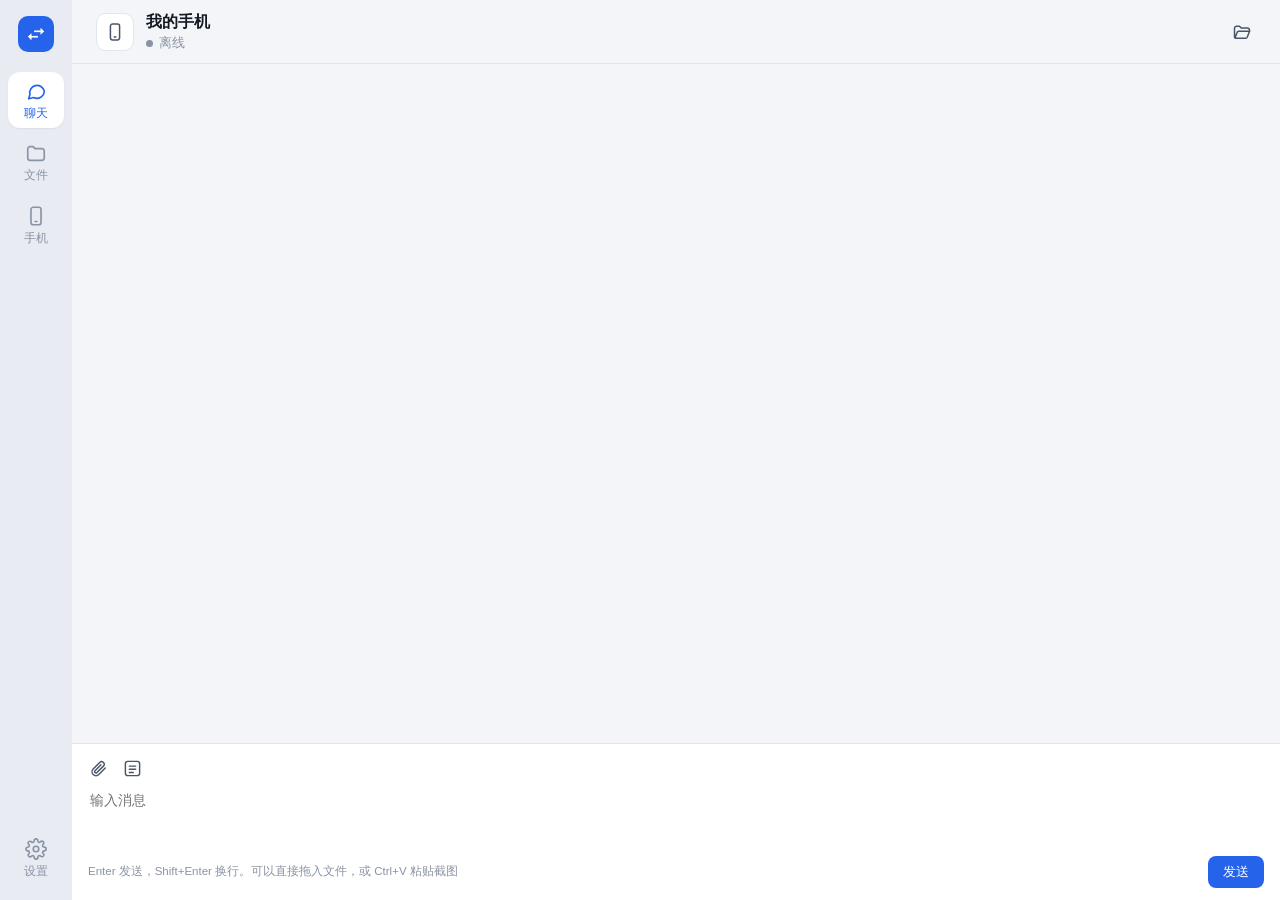
==== desktop/ui/index.html @ 182551e1 "LanDrop 1.2.0：手机与电脑局域网互传、互相操控 - 电脑端（Rust + Tauri，单个 exe）：聊天式互传文字/图片/文件、文件页拖进拖出、   Windows 系统通知、手机扫码安" ====
<!doctype html>
<html lang="zh-CN">
<head>
<meta charset="utf-8">
<title>文件互传</title>
<link rel="stylesheet" href="style.css">
</head>
<body>
<svg width="0" height="0" style="position:absolute" aria-hidden="true">
  <defs>
    <symbol id="i-chat" viewBox="0 0 24 24" fill="none" stroke="currentColor" stroke-width="1.8" stroke-linecap="round" stroke-linejoin="round"><path d="M21 12a8 8 0 0 1-11.6 7.1L4 20.5l1.4-4.6A8 8 0 1 1 21 12z"/></symbol>
    <symbol id="i-files" viewBox="0 0 24 24" fill="none" stroke="currentColor" stroke-width="1.8" stroke-linecap="round" stroke-linejoin="round"><path d="M3 7.5A2.5 2.5 0 0 1 5.5 5H9l2 2.2h7.5A2.5 2.5 0 0 1 21 9.7v7.8a2.5 2.5 0 0 1-2.5 2.5h-13A2.5 2.5 0 0 1 3 17.5z"/></symbol>
    <symbol id="i-settings" viewBox="0 0 24 24" fill="none" stroke="currentColor" stroke-width="1.8" stroke-linecap="round" stroke-linejoin="round"><circle cx="12" cy="12" r="3"/><path d="M19.4 15a1.7 1.7 0 0 0 .3 1.8l.1.1a2 2 0 1 1-2.8 2.8l-.1-.1a1.7 1.7 0 0 0-1.8-.3 1.7 1.7 0 0 0-1 1.5V21a2 2 0 1 1-4 0v-.1a1.7 1.7 0 0 0-1.1-1.5 1.7 1.7 0 0 0-1.8.3l-.1.1a2 2 0 1 1-2.8-2.8l.1-.1a1.7 1.7 0 0 0 .3-1.8 1.7 1.7 0 0 0-1.5-1H3a2 2 0 1 1 0-4h.1a1.7 1.7 0 0 0 1.5-1.1 1.7 1.7 0 0 0-.3-1.8l-.1-.1a2 2 0 1 1 2.8-2.8l.1.1a1.7 1.7 0 0 0 1.8.3H9a1.7 1.7 0 0 0 1-1.5V3a2 2 0 1 1 4 0v.1a1.7 1.7 0 0 0 1 1.5 1.7 1.7 0 0 0 1.8-.3l.1-.1a2 2 0 1 1 2.8 2.8l-.1.1a1.7 1.7 0 0 0-.3 1.8V9a1.7 1.7 0 0 0 1.5 1H21a2 2 0 1 1 0 4h-.1a1.7 1.7 0 0 0-1.5 1z"/></symbol>
    <symbol id="i-phone" viewBox="0 0 24 24" fill="none" stroke="currentColor" stroke-width="1.8" stroke-linecap="round" stroke-linejoin="round"><rect x="6.5" y="2.5" width="11" height="19" rx="2.5"/><path d="M11 18h2"/></symbol>
    <symbol id="i-pc" viewBox="0 0 24 24" fill="none" stroke="currentColor" stroke-width="1.8" stroke-linecap="round" stroke-linejoin="round"><rect x="3" y="4" width="18" height="12" rx="2"/><path d="M9 20h6M12 16v4"/></symbol>
    <symbol id="i-folder-open" viewBox="0 0 24 24" fill="none" stroke="currentColor" stroke-width="1.8" stroke-linecap="round" stroke-linejoin="round"><path d="M3 7.5A2.5 2.5 0 0 1 5.5 5H9l2 2.2h7.5A2.5 2.5 0 0 1 21 9.7V11"/><path d="M3 18.5V8l.1 0M3.6 19.2l2.6-6.8A2 2 0 0 1 8.1 11H21l-2.7 7.3a2 2 0 0 1-1.9 1.2H5.4a1.9 1.9 0 0 1-1.8-.3z"/></symbol>
    <symbol id="i-clip" viewBox="0 0 24 24" fill="none" stroke="currentColor" stroke-width="1.8" stroke-linecap="round" stroke-linejoin="round"><path d="m20.5 11.5-8.1 8.1a5 5 0 0 1-7.1-7.1l8.2-8.2a3.3 3.3 0 0 1 4.7 4.7l-8.2 8.2a1.7 1.7 0 0 1-2.4-2.4l7.5-7.5"/></symbol>
    <symbol id="i-image" viewBox="0 0 24 24" fill="none" stroke="currentColor" stroke-width="1.8" stroke-linecap="round" stroke-linejoin="round"><rect x="3" y="4" width="18" height="16" rx="2.5"/><circle cx="9" cy="10" r="1.8"/><path d="m21 16-5-5-9 9"/></symbol>
    <symbol id="i-grid" viewBox="0 0 24 24" fill="currentColor"><rect x="4" y="4" width="7" height="7" rx="1.6"/><rect x="13" y="4" width="7" height="7" rx="1.6"/><rect x="4" y="13" width="7" height="7" rx="1.6"/><rect x="13" y="13" width="7" height="7" rx="1.6"/></symbol>
    <symbol id="i-list" viewBox="0 0 24 24" fill="none" stroke="currentColor" stroke-width="2.2" stroke-linecap="round"><path d="M5 7h14M5 12h14M5 17h14"/></symbol>
    <symbol id="i-power" viewBox="0 0 24 24" fill="none" stroke="currentColor" stroke-width="1.8" stroke-linecap="round"><path d="M12 3v8"/><path d="M6.3 7a8 8 0 1 0 11.4 0"/></symbol>
    <symbol id="i-menu" viewBox="0 0 24 24" fill="none" stroke="currentColor" stroke-width="1.8" stroke-linecap="round" stroke-linejoin="round"><rect x="3" y="3" width="18" height="18" rx="3"/><path d="M8 9h8M8 13h8M8 17h5"/></symbol>
    <symbol id="i-pin" viewBox="0 0 24 24" fill="none" stroke="currentColor" stroke-width="1.8" stroke-linecap="round" stroke-linejoin="round"><path d="M9 4h6l-1 5 3 3v2H7v-2l3-3z"/><path d="M12 14v6"/></symbol>
    <symbol id="i-qr" viewBox="0 0 24 24" fill="none" stroke="currentColor" stroke-width="1.8" stroke-linecap="round" stroke-linejoin="round"><rect x="3" y="3" width="7" height="7" rx="1"/><rect x="14" y="3" width="7" height="7" rx="1"/><rect x="3" y="14" width="7" height="7" rx="1"/><path d="M14 14h3v3M21 14v.01M17 21h4v-4M14 21v-3"/></symbol>
    <symbol id="i-trash" viewBox="0 0 24 24" fill="none" stroke="currentColor" stroke-width="1.8" stroke-linecap="round" stroke-linejoin="round"><path d="M4 7h16M10 11v6M14 11v6M6 7l1 12a2 2 0 0 0 2 2h6a2 2 0 0 0 2-2l1-12M9 7V4h6v3"/></symbol>
    <symbol id="i-key" viewBox="0 0 24 24" fill="none" stroke="currentColor" stroke-width="1.8" stroke-linecap="round" stroke-linejoin="round"><circle cx="8" cy="15" r="4"/><path d="m11 12 9-9M17 6l3 3M15 8l2 2"/></symbol>
    <symbol id="i-wifi" viewBox="0 0 24 24" fill="none" stroke="currentColor" stroke-width="1.8" stroke-linecap="round" stroke-linejoin="round"><path d="M2 8.5a15 15 0 0 1 20 0M5 12a10 10 0 0 1 14 0M8.5 15.5a5 5 0 0 1 7 0"/><circle cx="12" cy="19" r="1" fill="currentColor"/></symbol>
    <symbol id="i-check" viewBox="0 0 24 24" fill="none" stroke="currentColor" stroke-width="2.2" stroke-linecap="round" stroke-linejoin="round"><path d="m5 12.5 4.5 4.5L19 7.5"/></symbol>
    <symbol id="i-down" viewBox="0 0 24 24" fill="none" stroke="currentColor" stroke-width="2" stroke-linecap="round" stroke-linejoin="round"><path d="M12 4v13m0 0-5-5m5 5 5-5M5 20h14"/></symbol>
  </defs>
</svg>

<nav class="rail">
  <img class="logo" src="icon.png" alt="文件互传">
  <button class="nav on" data-view="chat" title="聊天"><svg width="22" height="22"><use href="#i-chat"/></svg>聊天<span class="badge" id="unread" hidden></span></button>
  <button class="nav" data-view="files" title="共享文件"><svg width="22" height="22"><use href="#i-files"/></svg>文件</button>
  <button class="nav" data-view="phone" title="查看和操作手机屏幕"><svg width="22" height="22"><use href="#i-phone"/></svg>手机<span class="badge live" id="liveDot" hidden></span></button>
  <div class="grow"></div>
  <button class="nav" data-view="settings" title="设置"><svg width="22" height="22"><use href="#i-settings"/></svg>设置</button>
</nav>

<!-- 聊天 -->
<section class="view" id="view-chat">
  <header class="view-head">
    <div class="avatar"><svg width="20" height="20"><use href="#i-phone"/></svg></div>
    <div>
      <h1 id="peerName">我的手机</h1>
      <div class="sub"><span class="dot" id="peerDot"></span><span id="peerStatus">离线</span></div>
    </div>
    <div class="grow"></div>
    <button class="icon-btn" id="chatFolder" title="打开接收文件夹"><svg width="20" height="20"><use href="#i-folder-open"/></svg></button>
  </header>
  <div id="chatScroll"><div id="chatList"></div></div>
  <button id="newPill" hidden>有新消息</button>
  <div class="composer">
    <div class="tools">
      <button class="icon-btn" id="btnAttach" title="发送文件"><svg width="19" height="19"><use href="#i-clip"/></svg></button>
      <button class="icon-btn" id="btnClipboard" title="发送剪贴板里的文字"><svg width="19" height="19"><use href="#i-menu"/></svg></button>
    </div>
    <textarea id="input" placeholder="输入消息" spellcheck="false"></textarea>
    <div class="foot">
      <small>Enter 发送，Shift+Enter 换行。可以直接拖入文件，或 Ctrl+V 粘贴截图</small>
      <button class="btn primary" id="btnSend">发送</button>
    </div>
  </div>
</section>

<!-- 文件 -->
<section class="view" id="view-files" hidden>
  <header class="view-head">
    <h1>共享文件</h1><span class="count" id="count"></span>
    <div class="grow"></div>
    <input class="search" id="search" placeholder="搜索文件名" spellcheck="false">
    <div class="seg">
      <button id="viewGrid" class="on" title="图标"><svg width="15" height="15"><use href="#i-grid"/></svg></button>
      <button id="viewList" title="列表"><svg width="15" height="15"><use href="#i-list"/></svg></button>
    </div>
    <button class="icon-btn" id="filesFolder" title="在资源管理器中打开"><svg width="20" height="20"><use href="#i-folder-open"/></svg></button>
  </header>
  <div class="files-hint">这里就是接收文件夹。拖到桌面或其他文件夹即可取出，把文件拖进来就会发到手机</div>
  <div id="files" class="grid" tabindex="0"></div>
</section>

<!-- 手机屏幕（投屏） -->
<section class="view" id="view-phone" hidden>
  <header class="view-head">
    <h1>手机屏幕</h1><span class="count" id="mirrorStatus"></span>
  </header>
  <div id="mirrorStage">
    <div class="empty" id="mirrorEmpty">
      <div class="chat-empty" style="padding:0">
        <div class="art"><svg width="34" height="34"><use href="#i-phone"/></svg></div>
        <h2>在这里查看和操作手机</h2>
        <p>在手机 App 里点左上角的电脑 →「投屏到电脑」，手机画面就会显示在这里。</p>
        <p>想用鼠标键盘操作手机，需要在手机的「无障碍」里开启文件互传，App 会带你去设置。</p>
      </div>
    </div>
    <div id="mirrorWrap" hidden>
      <div class="mirror-screen"><img id="mirrorImg" draggable="false" alt="手机画面"></div>
      <div class="mirror-keys">
        <button class="btn" data-global="back">返回</button>
        <button class="btn" data-global="home">主页</button>
        <button class="btn" data-global="recents">多任务</button>
      </div>
      <div class="mirror-tip" id="mirrorTip">单击 = 点按 · 按住拖动 = 滑动 · 按住不动 = 长按 · 右键 = 返回 · 滚轮 = 上下滑 · 直接打字输入到手机</div>
      <input id="mirrorType" autocomplete="off" spellcheck="false" aria-label="输入到手机">
    </div>
  </div>
</section>

<!-- 设置 -->
<section class="view" id="view-settings" hidden>
  <header class="view-head"><h1>设置</h1></header>
  <div id="settingsScroll">
    <div class="settings">
      <div class="group">
        <h2>接收文件</h2>
        <div class="card">
          <div class="row">
            <div class="ico"><svg width="19" height="19"><use href="#i-files"/></svg></div>
            <div class="txt"><div class="title">接收文件夹</div><div class="mono" id="setDir"></div></div>
            <div class="actions"><button class="btn" id="setOpenDir">打开</button><button class="btn" id="setChooseDir">更改</button></div>
          </div>
        </div>
      </div>

      <div class="group">
        <h2>手机</h2>
        <div class="card" id="setDevices"></div>
      </div>

      <div class="group" id="installGroup" hidden>
        <h2>给手机安装 App</h2>
        <div class="card">
          <div class="row qr-row">
            <div class="ico"><svg width="19" height="19"><use href="#i-phone"/></svg></div>
            <div class="txt"><div class="title">用手机扫码下载安装</div><div class="desc">手机连上同一个 Wi-Fi，用手机浏览器或相机扫右边的二维码，下载后点开安装。微信里扫码无法下载安装包</div><div class="mono" id="installUrl" style="margin-top:8px"></div></div>
            <div class="qr" id="installQr"></div>
          </div>
        </div>
      </div>

      <div class="group">
        <h2>连接方式</h2>
        <div class="card">
          <div class="row">
            <div class="ico neutral"><svg width="19" height="19"><use href="#i-wifi"/></svg></div>
            <div class="txt"><div class="title">本机地址</div><div class="desc">App 找不到电脑时，在 App 里手动输入这个地址</div></div>
            <div class="mono" id="setAddr"></div>
          </div>
          <div class="row qr-row">
            <div class="ico neutral"><svg width="19" height="19"><use href="#i-qr"/></svg></div>
            <div class="txt"><div class="title">没装 App 的手机</div><div class="desc">连同一个 Wi-Fi 后扫右边的二维码，在浏览器里收发文件</div><div class="mono" id="setUrl" style="margin-top:8px"></div></div>
            <div class="qr" id="setQr"></div>
          </div>
        </div>
      </div>

      <div class="group">
        <h2>远程控制</h2>
        <div class="card">
          <div class="row">
            <div class="ico"><svg width="19" height="19"><use href="#i-pc"/></svg></div>
            <div class="txt"><div class="title">允许手机控制这台电脑</div><div class="desc">已配对的手机可以在 App 里看到电脑屏幕，并用手指操作鼠标和键盘。被控制时窗口顶部会有提示，可以随时断开</div></div>
            <label class="switch" title="允许手机控制这台电脑"><input type="checkbox" id="setRemote"><span></span></label>
          </div>
          <div class="row">
            <div class="ico"><svg width="19" height="19"><use href="#i-key"/></svg></div>
            <div class="txt"><div class="title">控制管理员权限的程序</div><div class="desc">游戏、任务管理器等以管理员身份运行的程序，需要额外授权才能被手机操作。点「授权」后 Windows 会弹出一次确认，本次运行期间有效</div></div>
            <div class="actions" id="helperBox"><button class="btn" id="setHelper">授权</button></div>
          </div>
        </div>
      </div>

      <div class="group">
        <h2>Windows</h2>
        <div class="card">
          <div class="row">
            <div class="ico"><svg width="19" height="19"><use href="#i-chat"/></svg></div>
            <div class="txt"><div class="title">收到消息时通知</div><div class="desc">窗口不在前台时，手机发来的文字和文件会在屏幕右下角弹出通知，点一下打开聊天</div></div>
            <label class="switch" title="收到消息时通知"><input type="checkbox" id="setNotify"><span></span></label>
          </div>
          <div class="row">
            <div class="ico"><svg width="19" height="19"><use href="#i-power"/></svg></div>
            <div class="txt"><div class="title">开机自动启动</div><div class="desc">在托盘里待命，不打开窗口</div></div>
            <label class="switch" title="开机自动启动"><input type="checkbox" id="setAutostart"><span></span></label>
          </div>
          <div class="row">
            <div class="ico"><svg width="19" height="19"><use href="#i-menu"/></svg></div>
            <div class="txt"><div class="title">右键菜单「发送到 → 手机互传」</div><div class="desc">在任意文件上右键就能放进接收文件夹。Windows 11 需先点“显示更多选项”</div></div>
            <div class="actions" id="setSendtoBox"><button class="btn" id="setSendto">添加</button></div>
          </div>
          <div class="row">
            <div class="ico"><svg width="19" height="19"><use href="#i-pin"/></svg></div>
            <div class="txt"><div class="title">固定到资源管理器「快速访问」</div><div class="desc">在资源管理器左侧一点就到，拖进拖出更方便</div></div>
            <div class="actions"><button class="btn" id="setPin">固定</button></div>
          </div>
        </div>
      </div>

      <div class="group">
        <h2>数据与安全</h2>
        <div class="card">
          <div class="row">
            <div class="ico neutral"><svg width="19" height="19"><use href="#i-chat"/></svg></div>
            <div class="txt"><div class="title">清空聊天记录</div><div class="desc">只删除记录，接收文件夹里的文件不受影响</div></div>
            <div class="actions"><button class="btn" id="setClear">清空</button></div>
          </div>
          <div class="row">
            <div class="ico danger"><svg width="19" height="19"><use href="#i-key"/></svg></div>
            <div class="txt"><div class="title">重置配对</div><div class="desc">所有手机需要重新连接，浏览器扫码链接也会失效</div></div>
            <div class="actions"><button class="btn danger" id="setReset">重置</button></div>
          </div>
        </div>
      </div>

      <div class="about">文件互传 1.2 · 关闭窗口后在系统托盘继续接收文件</div>
    </div>
  </div>
</section>

<div id="remoteBar" hidden>
  <span class="pulse"></span>
  <span id="remoteText">手机正在控制这台电脑</span>
  <button class="btn" id="remoteHelper" hidden>授权控制管理员程序</button>
  <button class="btn" id="remoteStop">断开</button>
</div>

<div id="dropOverlay">
  <svg width="40" height="40"><use href="#i-down"/></svg>
  松开发送到手机
  <small>文件会放进接收文件夹，手机上就能下载</small>
</div>

<!-- 配对请求 -->
<div class="modal-back" id="pairModal">
  <div class="modal" role="dialog" aria-labelledby="pairTitle">
    <div class="mico"><svg width="24" height="24"><use href="#i-phone"/></svg></div>
    <h3 id="pairTitle">新手机请求连接</h3>
    <p><b id="pairDevice"></b>（<span id="pairIp"></span>）想要连接这台电脑。允许后，它可以向电脑发送文件和文字，并下载接收文件夹里的文件。</p>
    <div class="actions">
      <button class="btn" id="pairDeny">拒绝</button>
      <button class="btn primary" id="pairAllow">允许连接</button>
    </div>
  </div>
</div>

<!-- 确认 -->
<div class="modal-back" id="confirmModal">
  <div class="modal" role="dialog" aria-labelledby="confirmTitle">
    <div class="mico danger" id="confirmIco"><svg width="24" height="24"><use href="#i-trash"/></svg></div>
    <h3 id="confirmTitle"></h3>
    <p id="confirmText"></p>
    <div class="actions">
      <button class="btn" id="confirmCancel">取消</button>
      <button class="btn danger solid" id="confirmOk"></button>
    </div>
  </div>
</div>

<div id="ctx"></div>
<div id="toast"></div>
<script src="app.js"></script>
</body>
</html>
---- desktop/ui/style.css ----
/* 布局：左侧图标导航栏（聊天 / 文件 / 设置）+ 右侧单视图，聊天视图仿桌面版微信 */
:root {
  /* 颜色：中性色统一偏向品牌蓝，和手机 App 同一个蓝 */
  --bg: #f3f5f9;          /* 视图底色 */
  --rail: #e8ecf2;        /* 左侧导航栏 */
  --surface: #ffffff;     /* 卡片、气泡、输入区 */
  --surface-2: #f7f9fc;   /* 输入框、次级面 */
  --ink: #141a24;
  --ink-2: #4a5468;
  --ink-3: #8a93a3;
  --line: #e1e6ee;
  --hover: #edf1f7;
  --accent: #2563eb;
  --accent-hover: #1d55d6;
  --accent-ink: #ffffff;
  --accent-soft: #e7eefd;
  --select: #d9e5fd;
  --ok: #16a34a;
  --ok-soft: #e4f5ea;
  --danger: #d92d2d;
  --danger-soft: #fdeceb;
  --scrim: rgba(17, 24, 39, .38);
  --shadow-pop: 0 12px 32px rgba(17, 24, 39, .14), 0 2px 6px rgba(17, 24, 39, .06);

  /* 字体：系统界面字体，数字等宽 */
  --font-ui: "Segoe UI Variable Text", "Segoe UI", "Microsoft YaHei UI", "PingFang SC", sans-serif;
  --font-mono: "Cascadia Mono", Consolas, "Microsoft YaHei UI", monospace;
  --fs-xs: 11.5px;
  --fs-sm: 12.5px;
  --fs-md: 14px;
  --fs-lg: 16px;
  --fs-xl: 20px;
  color-scheme: light;
}
@media (prefers-color-scheme: dark) {
  :root {
    --bg: #12151a;
    --rail: #0d1014;
    --surface: #1a1e25;
    --surface-2: #20252d;
    --ink: #e8ebf1;
    --ink-2: #aab3c1;
    --ink-3: #6f7a8a;
    --line: #2a3039;
    --hover: #232932;
    --accent: #5b8def;
    --accent-hover: #6f9cf2;
    --accent-ink: #ffffff;
    --accent-soft: #1c2944;
    --select: #213659;
    --ok: #4ade80;
    --ok-soft: #15301f;
    --danger: #f87171;
    --danger-soft: #3a1d1f;
    --scrim: rgba(0, 0, 0, .55);
    --shadow-pop: 0 12px 32px rgba(0, 0, 0, .5);
    color-scheme: dark;
  }
}

* { box-sizing: border-box; }
html, body { height: 100%; margin: 0; }
body {
  background: var(--bg); color: var(--ink);
  font: var(--fs-md)/1.5 var(--font-ui);
  display: grid; grid-template-columns: 72px 1fr; overflow: hidden;
  user-select: none; -webkit-user-select: none;
  font-variant-numeric: tabular-nums;
}
button, input, textarea { font: inherit; color: inherit; }
button { cursor: pointer; }
svg { flex: none; display: block; }
:focus-visible { outline: 2px solid var(--accent); outline-offset: 2px; }
[hidden] { display: none !important; }

/* ---------- 左侧导航 ---------- */
.rail {
  background: var(--rail); display: flex; flex-direction: column; align-items: center;
  padding: 16px 0 14px; gap: 6px;
}
.rail .logo { width: 36px; height: 36px; margin-bottom: 14px; border-radius: 10px; }
.nav {
  position: relative; width: 56px; padding: 8px 0 6px; border: 0; border-radius: 12px; background: none;
  color: var(--ink-3); display: flex; flex-direction: column; align-items: center; gap: 3px;
  font-size: var(--fs-xs);
}
.nav:hover { background: var(--hover); color: var(--ink-2); }
.nav.on { background: var(--surface); color: var(--accent); box-shadow: 0 1px 2px rgba(17, 24, 39, .06); }
.nav .badge {
  position: absolute; top: 5px; right: 10px; min-width: 16px; height: 16px; padding: 0 4px; border-radius: 8px;
  background: var(--danger); color: #fff; font-size: 10.5px; line-height: 16px; text-align: center; font-weight: 600;
}
.rail .grow { flex: 1; }

/* ---------- 视图通用 ---------- */
.view { display: flex; flex-direction: column; min-width: 0; min-height: 0; height: 100vh; position: relative; }
.view-head {
  height: 64px; flex: none; display: flex; align-items: center; gap: 12px; padding: 0 20px 0 24px;
  border-bottom: 1px solid var(--line); background: var(--bg);
}
.view-head h1 { margin: 0; font-size: var(--fs-lg); font-weight: 600; }
.view-head .sub { color: var(--ink-3); font-size: var(--fs-sm); display: flex; align-items: center; gap: 6px; }
.grow { flex: 1; }
.dot { width: 7px; height: 7px; border-radius: 50%; background: var(--ink-3); flex: none; }
.dot.on { background: var(--ok); }

.icon-btn {
  width: 36px; height: 36px; border-radius: 9px; border: 0; background: none; color: var(--ink-2);
  display: grid; place-items: center;
}
.icon-btn:hover { background: var(--hover); color: var(--ink); }
.btn {
  height: 32px; padding: 0 14px; border-radius: 8px; border: 1px solid var(--line); background: var(--surface);
  display: inline-flex; align-items: center; gap: 6px; white-space: nowrap; font-size: var(--fs-sm);
}
.btn:hover { background: var(--hover); }
.btn.primary { background: var(--accent); border-color: transparent; color: var(--accent-ink); }
.btn.primary:hover { background: var(--accent-hover); }
.btn.danger { color: var(--danger); }
.btn.danger:hover { background: var(--danger-soft); border-color: transparent; }
.btn.danger.solid { background: var(--danger); color: #fff; border-color: transparent; }
.btn:disabled { opacity: .5; cursor: default; }

/* ---------- 聊天 ---------- */
.avatar {
  width: 36px; height: 36px; border-radius: 10px; display: grid; place-items: center; flex: none;
  background: var(--surface); color: var(--ink-2); border: 1px solid var(--line);
}
.avatar.pc { background: var(--accent); color: var(--accent-ink); border-color: transparent; }
.view-head .avatar { width: 38px; height: 38px; }

#chatScroll { flex: 1; overflow-y: auto; padding: 18px 24px 8px; scroll-behavior: auto; }
#chatList { display: flex; flex-direction: column; gap: 14px; max-width: 980px; margin: 0 auto; }
.time-sep { align-self: center; font-size: var(--fs-xs); color: var(--ink-3); padding: 4px 0 0; }
.msg { display: flex; gap: 10px; align-items: flex-start; max-width: 100%; }
.msg.pc { flex-direction: row-reverse; }
.msg .col { display: flex; flex-direction: column; min-width: 0; max-width: min(62%, 560px); }
.msg.pc .col { align-items: flex-end; }
.msg .sender { font-size: var(--fs-xs); color: var(--ink-3); margin: 0 4px 3px; }
.msg.grouped .avatar { visibility: hidden; height: 0; }
.msg.grouped { margin-top: -8px; }

.bubble { position: relative; border-radius: 12px; }
.bubble.text {
  padding: 9px 13px; background: var(--surface); border: 1px solid var(--line);
  white-space: pre-wrap; word-break: break-word; user-select: text; -webkit-user-select: text; cursor: text;
}
.msg.pc .bubble.text { background: var(--accent); color: var(--accent-ink); border-color: transparent; }
.bubble.text a { color: inherit; text-decoration: underline; text-underline-offset: 2px; cursor: pointer; }
.msg.phone .bubble.text a { color: var(--accent); }

.bubble.image { overflow: hidden; background: var(--line); line-height: 0; cursor: pointer; border-radius: 10px; }
.bubble.image img { display: block; max-width: 260px; max-height: 260px; min-width: 60px; min-height: 60px; object-fit: cover; }
.bubble.file {
  width: 280px; max-width: 100%; display: flex; align-items: center; gap: 12px; padding: 12px 14px;
  background: var(--surface); border: 1px solid var(--line); cursor: pointer;
}
.bubble.file:hover, .bubble.image:hover { filter: brightness(.97); }
.bubble.file .meta { flex: 1; min-width: 0; }
.bubble.file .name {
  font-size: var(--fs-md); line-height: 1.35; word-break: break-all;
  display: -webkit-box; -webkit-line-clamp: 2; -webkit-box-orient: vertical; overflow: hidden;
}
.bubble.file .size { font-size: var(--fs-xs); color: var(--ink-3); margin-top: 3px; }
.bubble.gone { opacity: .55; cursor: default; }
.bubble.gone .size::after { content: " · 已删除或移走"; }
.bubble .bar { height: 3px; border-radius: 2px; background: var(--line); margin-top: 7px; overflow: hidden; }
.bubble .bar i { display: block; height: 100%; width: 0; background: var(--accent); transition: width .2s; }
.bubble.failed .bar i { background: var(--danger); }
.image-gone { display: grid; place-items: center; width: 160px; height: 110px; color: var(--ink-3); font-size: var(--fs-sm); line-height: 1.4; }

/* 文件类型角标：用颜色区分类型 */
.ftype {
  width: 40px; height: 48px; flex: none; position: relative; border-radius: 6px;
  background: var(--c, #64748b); color: #fff; font-size: 10px; font-weight: 700; letter-spacing: .3px;
  display: grid; place-items: end center; padding-bottom: 7px;
  clip-path: polygon(0 0, 68% 0, 100% 24%, 100% 100%, 0 100%);
}
.ftype::after { content: ""; position: absolute; right: 0; top: 0; width: 32%; height: 24%; background: rgba(255, 255, 255, .38); clip-path: polygon(0 0, 100% 100%, 0 100%); }

.chat-empty {
  margin: auto; text-align: center; color: var(--ink-2); max-width: 420px; padding: 40px 20px;
  display: flex; flex-direction: column; align-items: center; gap: 10px;
}
.chat-empty .art { width: 72px; height: 72px; border-radius: 20px; background: var(--accent-soft); color: var(--accent); display: grid; place-items: center; }
.chat-empty h2 { margin: 6px 0 0; font-size: var(--fs-lg); color: var(--ink); text-wrap: balance; }
.chat-empty p { margin: 0; font-size: var(--fs-sm); line-height: 1.7; }
.chat-empty code { font-family: var(--font-mono); background: var(--surface); border: 1px solid var(--line); border-radius: 6px; padding: 1px 6px; user-select: text; -webkit-user-select: text; }

#newPill {
  position: absolute; left: 50%; transform: translateX(-50%); bottom: 150px; z-index: 3;
  border: 0; border-radius: 999px; padding: 6px 14px; background: var(--accent); color: var(--accent-ink);
  font-size: var(--fs-sm); box-shadow: var(--shadow-pop);
}

.composer { flex: none; border-top: 1px solid var(--line); background: var(--surface); padding: 8px 16px 12px; }
.composer .tools { display: flex; gap: 2px; margin-left: -6px; }
.composer .tools .icon-btn { width: 32px; height: 32px; }
#input {
  display: block; width: 100%; height: 72px; resize: none; border: 0; outline: none; background: none;
  padding: 6px 2px; line-height: 1.55; user-select: text; -webkit-user-select: text;
}
.composer .foot { display: flex; align-items: center; gap: 12px; }
.composer .foot small { color: var(--ink-3); font-size: var(--fs-xs); flex: 1; }

/* ---------- 文件 ---------- */
.search {
  height: 32px; width: 220px; border-radius: 8px; border: 1px solid var(--line); background: var(--surface);
  padding: 0 10px 0 32px; outline: none; font-size: var(--fs-sm);
  background-image: url("data:image/svg+xml,%3Csvg xmlns='http://www.w3.org/2000/svg' width='14' height='14' fill='none' stroke='%238a93a3' stroke-width='2' viewBox='0 0 24 24'%3E%3Ccircle cx='11' cy='11' r='7'/%3E%3Cpath d='m20 20-3.5-3.5'/%3E%3C/svg%3E");
  background-repeat: no-repeat; background-position: 11px center;
}
.search:focus { border-color: var(--accent); }
.seg { display: flex; padding: 2px; border-radius: 9px; background: var(--hover); }
.seg button { border: 0; background: none; width: 32px; height: 28px; border-radius: 7px; display: grid; place-items: center; color: var(--ink-3); }
.seg button.on { background: var(--surface); color: var(--ink); box-shadow: 0 1px 2px rgba(17, 24, 39, .08); }
.view-head .count { color: var(--ink-3); font-size: var(--fs-sm); }
.files-hint { padding: 10px 24px 0; color: var(--ink-3); font-size: var(--fs-xs); flex: none; }

#files { flex: 1; overflow: auto; padding: 10px 16px 20px; outline: none; }
#files.grid { display: grid; grid-template-columns: repeat(auto-fill, minmax(128px, 1fr)); gap: 4px; align-content: start; }
.tile { position: relative; border-radius: 10px; padding: 12px 8px 10px; text-align: center; border: 1px solid transparent; }
.tile:hover { background: var(--hover); }
.tile.sel { background: var(--select); border-color: color-mix(in srgb, var(--accent) 35%, transparent); }
.thumb { width: 88px; height: 88px; margin: 0 auto 8px; display: grid; place-items: center; position: relative; }
.thumb img { position: absolute; inset: 0; width: 100%; height: 100%; object-fit: cover; border-radius: 8px; pointer-events: none; box-shadow: 0 0 0 1px var(--line); }
.thumb .ftype { width: 56px; height: 68px; font-size: 11px; padding-bottom: 10px; }
.tile .fname {
  font-size: var(--fs-sm); line-height: 1.35; word-break: break-all;
  display: -webkit-box; -webkit-line-clamp: 2; -webkit-box-orient: vertical; overflow: hidden;
}
.tile .from { margin-top: 4px; font-size: var(--fs-xs); color: var(--ok); white-space: nowrap; overflow: hidden; text-overflow: ellipsis; }
.tile .info { display: none; }

#files.list { display: flex; flex-direction: column; padding-top: 6px; }
#files.list .tile { display: flex; align-items: center; gap: 14px; text-align: left; padding: 7px 10px; }
#files.list .thumb { width: 34px; height: 34px; margin: 0; }
#files.list .thumb img { border-radius: 6px; }
#files.list .thumb .ftype { width: 26px; height: 32px; font-size: 0; padding: 0; border-radius: 4px; }
#files.list .tile .fname { flex: 1; -webkit-line-clamp: 1; font-size: var(--fs-md); }
#files.list .tile .from { margin: 0; width: 150px; text-align: right; }
#files.list .tile .info { display: block; color: var(--ink-3); font-size: var(--fs-sm); width: 170px; text-align: right; }

.empty { height: 100%; display: flex; flex-direction: column; align-items: center; justify-content: center; gap: 8px; color: var(--ink-3); text-align: center; padding: 30px; }
.empty h2 { margin: 0; font-size: var(--fs-lg); color: var(--ink); }

/* ---------- 手机屏幕 ---------- */
#mirrorStage { flex: 1; min-height: 0; display: flex; padding: 18px 24px 20px; }
#mirrorStage > .empty { flex: 1; }
#mirrorWrap { flex: 1; min-height: 0; display: flex; flex-direction: column; align-items: center; gap: 12px; position: relative; }
.mirror-screen { flex: 1; min-height: 0; width: 100%; display: flex; justify-content: center; align-items: center; }
#mirrorImg {
  height: 100%; width: auto; max-width: 100%; object-fit: contain; border-radius: 20px; background: #000;
  box-shadow: 0 0 0 6px var(--ink), var(--shadow-pop); user-select: none; -webkit-user-select: none; cursor: pointer;
}
.mirror-keys { display: flex; gap: 8px; flex: none; }
.mirror-tip { color: var(--ink-3); font-size: var(--fs-xs); flex: none; text-align: center; }
#mirrorType { position: absolute; left: 0; bottom: 0; width: 1px; height: 1px; opacity: 0; border: 0; padding: 0; }
.nav .badge.live { min-width: 8px; width: 8px; height: 8px; padding: 0; top: 8px; right: 14px; background: var(--ok); }

/* ---------- 设置 ---------- */
#settingsScroll { flex: 1; overflow-y: auto; padding: 24px 24px 40px; }
.settings { max-width: 760px; margin: 0 auto; display: flex; flex-direction: column; gap: 22px; }
.group h2 { margin: 0 0 8px 2px; font-size: var(--fs-sm); font-weight: 600; color: var(--ink-2); }
.card { background: var(--surface); border: 1px solid var(--line); border-radius: 10px; overflow: hidden; }
.row { display: flex; align-items: center; gap: 14px; padding: 14px 16px; min-height: 64px; }
.row + .row { border-top: 1px solid var(--line); }
.row .ico { width: 36px; height: 36px; border-radius: 9px; background: var(--accent-soft); color: var(--accent); display: grid; place-items: center; flex: none; }
.row .ico.neutral { background: var(--hover); color: var(--ink-2); }
.row .ico.danger { background: var(--danger-soft); color: var(--danger); }
.row .txt { flex: 1; min-width: 0; }
.row .title { font-size: var(--fs-md); }
.row .desc { font-size: var(--fs-sm); color: var(--ink-3); margin-top: 1px; }
.row .mono { font-family: var(--font-mono); font-size: var(--fs-sm); color: var(--ink-2); word-break: break-all; user-select: text; -webkit-user-select: text; }
.row .actions { display: flex; gap: 8px; flex: none; }
.row .state { font-size: var(--fs-sm); color: var(--ok); display: flex; align-items: center; gap: 4px; }
.row.qr-row { align-items: flex-start; }
.qr { width: 132px; height: 132px; flex: none; background: #fff; border-radius: 8px; padding: 6px; border: 1px solid var(--line); }
.qr svg { width: 100%; height: 100%; }
.about { text-align: center; color: var(--ink-3); font-size: var(--fs-xs); }

.switch { position: relative; width: 40px; height: 22px; flex: none; display: inline-block; }
.switch input { position: absolute; opacity: 0; width: 100%; height: 100%; margin: 0; cursor: pointer; z-index: 1; }
.switch span { position: absolute; inset: 0; border-radius: 11px; background: var(--surface-2); border: 1px solid var(--ink-3); transition: .15s; }
.switch span::before { content: ""; position: absolute; width: 12px; height: 12px; left: 4px; top: 4px; border-radius: 50%; background: var(--ink-2); transition: .15s; }
.switch input:checked + span { background: var(--accent); border-color: var(--accent); }
.switch input:checked + span::before { transform: translateX(18px); background: #fff; width: 14px; height: 14px; top: 3px; }
.switch input:focus-visible + span { outline: 2px solid var(--accent); outline-offset: 2px; }

/* ---------- 远程控制提示条 ---------- */
#remoteBar {
  position: fixed; top: 12px; left: calc(50% + 36px); transform: translateX(-50%); z-index: 18;
  display: flex; align-items: center; gap: 10px; padding: 6px 6px 6px 14px; border-radius: 999px;
  background: var(--danger); color: #fff; font-size: var(--fs-sm); box-shadow: var(--shadow-pop);
}
#remoteBar .btn { height: 26px; border-radius: 999px; background: rgba(255, 255, 255, .2); border-color: transparent; color: #fff; }
#remoteBar .btn:hover { background: rgba(255, 255, 255, .32); }
#remoteBar .pulse { width: 8px; height: 8px; border-radius: 50%; background: #fff; animation: pulse 1.4s ease-in-out infinite; }
@keyframes pulse { 50% { opacity: .35; } }

/* ---------- 拖入、弹窗、菜单、提示 ---------- */
#dropOverlay {
  position: fixed; inset: 12px 12px 12px 84px; border-radius: 16px; border: 2px dashed var(--accent);
  background: color-mix(in srgb, var(--accent-soft) 90%, transparent); z-index: 15; pointer-events: none;
  display: none; flex-direction: column; align-items: center; justify-content: center; gap: 8px;
  color: var(--accent); font-size: var(--fs-lg); font-weight: 600;
}
#dropOverlay.show { display: flex; }
#dropOverlay small { color: var(--ink-2); font-weight: 400; font-size: var(--fs-sm); }

.modal-back { position: fixed; inset: 0; background: var(--scrim); display: none; align-items: center; justify-content: center; z-index: 20; }
.modal-back.show { display: flex; animation: fade .15s ease-out; }
.modal { width: min(420px, calc(100vw - 40px)); background: var(--surface); border-radius: 14px; box-shadow: var(--shadow-pop); padding: 24px; }
.modal .mico { width: 48px; height: 48px; border-radius: 14px; background: var(--accent-soft); color: var(--accent); display: grid; place-items: center; margin-bottom: 14px; }
.modal .mico.danger { background: var(--danger-soft); color: var(--danger); }
.modal h3 { margin: 0 0 6px; font-size: var(--fs-lg); font-weight: 600; }
.modal p { margin: 0; color: var(--ink-2); font-size: var(--fs-sm); line-height: 1.65; word-break: break-all; }
.modal .actions { display: flex; justify-content: flex-end; gap: 10px; margin-top: 22px; }

#ctx { position: fixed; z-index: 30; min-width: 180px; padding: 5px; background: var(--surface); border: 1px solid var(--line); border-radius: 10px; box-shadow: var(--shadow-pop); display: none; }
#ctx.show { display: block; }
#ctx button { display: block; width: 100%; text-align: left; border: 0; background: none; padding: 7px 12px; border-radius: 6px; font-size: var(--fs-sm); }
#ctx button:hover { background: var(--hover); }
#ctx button.danger { color: var(--danger); }
#ctx hr { border: 0; border-top: 1px solid var(--line); margin: 4px 2px; }

#toast {
  position: fixed; left: calc(50% + 36px); bottom: 28px; transform: translate(-50%, 8px); opacity: 0; transition: .18s;
  background: var(--ink); color: var(--bg); padding: 8px 16px; border-radius: 9px; font-size: var(--fs-sm);
  pointer-events: none; z-index: 40; max-width: 70vw;
}
#toast.show { opacity: 1; transform: translate(-50%, 0); }

@keyframes fade { from { opacity: 0; } }
@media (prefers-reduced-motion: reduce) { * { animation: none !important; transition: none !important; } }
::-webkit-scrollbar { width: 10px; height: 10px; }
::-webkit-scrollbar-thumb { background: color-mix(in srgb, var(--ink-3) 45%, transparent); border-radius: 10px; border: 3px solid transparent; background-clip: padding-box; }
@media (max-width: 860px) { .search { width: 150px; } #files.list .tile .from { display: none; } }
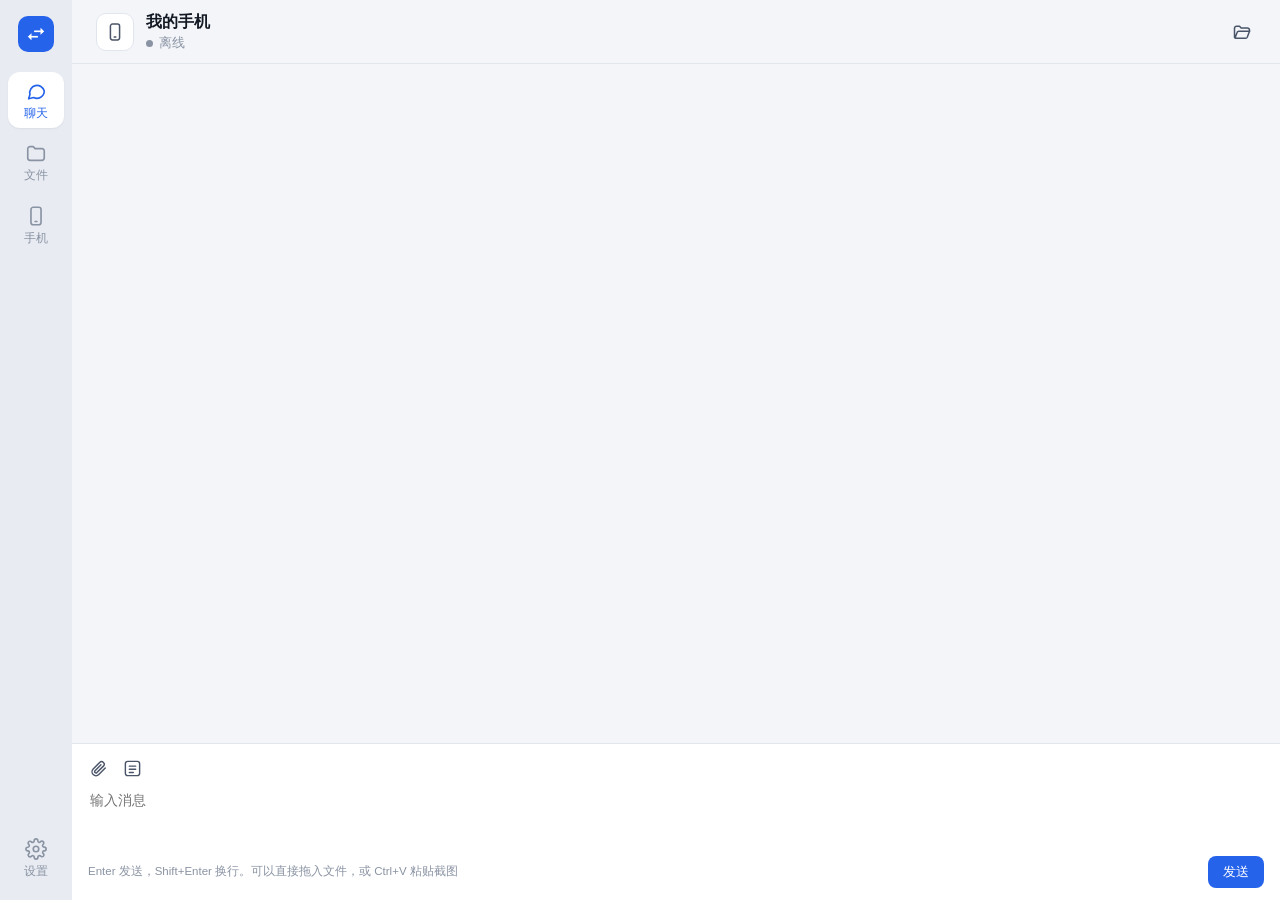
==== commit 64ea03de: "Add English interface (v1.3.0) - PC app: English/Chinese UI with a language setting (follow system b" ====
--- a/desktop/ui/index.html
+++ b/desktop/ui/index.html
@@ -26,6 +26,7 @@
     <symbol id="i-key" viewBox="0 0 24 24" fill="none" stroke="currentColor" stroke-width="1.8" stroke-linecap="round" stroke-linejoin="round"><circle cx="8" cy="15" r="4"/><path d="m11 12 9-9M17 6l3 3M15 8l2 2"/></symbol>
     <symbol id="i-wifi" viewBox="0 0 24 24" fill="none" stroke="currentColor" stroke-width="1.8" stroke-linecap="round" stroke-linejoin="round"><path d="M2 8.5a15 15 0 0 1 20 0M5 12a10 10 0 0 1 14 0M8.5 15.5a5 5 0 0 1 7 0"/><circle cx="12" cy="19" r="1" fill="currentColor"/></symbol>
     <symbol id="i-check" viewBox="0 0 24 24" fill="none" stroke="currentColor" stroke-width="2.2" stroke-linecap="round" stroke-linejoin="round"><path d="m5 12.5 4.5 4.5L19 7.5"/></symbol>
+    <symbol id="i-globe" viewBox="0 0 24 24" fill="none" stroke="currentColor" stroke-width="1.8" stroke-linecap="round" stroke-linejoin="round"><circle cx="12" cy="12" r="9"/><path d="M3 12h18M12 3a14 14 0 0 1 0 18M12 3a14 14 0 0 0 0 18"/></symbol>
     <symbol id="i-down" viewBox="0 0 24 24" fill="none" stroke="currentColor" stroke-width="2" stroke-linecap="round" stroke-linejoin="round"><path d="M12 4v13m0 0-5-5m5 5 5-5M5 20h14"/></symbol>
   </defs>
 </svg>
@@ -176,6 +177,13 @@
         <h2>Windows</h2>
         <div class="card">
           <div class="row">
+            <div class="ico"><svg width="19" height="19"><use href="#i-globe"/></svg></div>
+            <div class="txt"><div class="title">语言 Language</div><div class="desc">界面语言，修改后立即生效</div></div>
+            <div class="seg text" id="setLang">
+              <button data-lang="auto">跟随系统</button><button data-lang="zh">中文</button><button data-lang="en">English</button>
+            </div>
+          </div>
+          <div class="row">
             <div class="ico"><svg width="19" height="19"><use href="#i-chat"/></svg></div>
             <div class="txt"><div class="title">收到消息时通知</div><div class="desc">窗口不在前台时，手机发来的文字和文件会在屏幕右下角弹出通知，点一下打开聊天</div></div>
             <label class="switch" title="收到消息时通知"><input type="checkbox" id="setNotify"><span></span></label>
@@ -214,7 +222,7 @@
         </div>
       </div>
 
-      <div class="about">文件互传 1.2 · 关闭窗口后在系统托盘继续接收文件</div>
+      <div class="about"><span>文件互传</span> 1.3 · <span>关闭窗口后在系统托盘继续接收文件</span></div>
     </div>
   </div>
 </section>
@@ -237,7 +245,7 @@
   <div class="modal" role="dialog" aria-labelledby="pairTitle">
     <div class="mico"><svg width="24" height="24"><use href="#i-phone"/></svg></div>
     <h3 id="pairTitle">新手机请求连接</h3>
-    <p><b id="pairDevice"></b>（<span id="pairIp"></span>）想要连接这台电脑。允许后，它可以向电脑发送文件和文字，并下载接收文件夹里的文件。</p>
+    <p id="pairText"></p>
     <div class="actions">
       <button class="btn" id="pairDeny">拒绝</button>
       <button class="btn primary" id="pairAllow">允许连接</button>
@@ -260,6 +268,7 @@
 
 <div id="ctx"></div>
 <div id="toast"></div>
+<script src="i18n.js"></script>
 <script src="app.js"></script>
 </body>
 </html>
--- a/desktop/ui/style.css
+++ b/desktop/ui/style.css
@@ -214,6 +214,7 @@
 .seg { display: flex; padding: 2px; border-radius: 9px; background: var(--hover); }
 .seg button { border: 0; background: none; width: 32px; height: 28px; border-radius: 7px; display: grid; place-items: center; color: var(--ink-3); }
 .seg button.on { background: var(--surface); color: var(--ink); box-shadow: 0 1px 2px rgba(17, 24, 39, .08); }
+.seg.text button { width: auto; padding: 0 12px; font-size: 13px; white-space: nowrap; }
 .view-head .count { color: var(--ink-3); font-size: var(--fs-sm); }
 .files-hint { padding: 10px 24px 0; color: var(--ink-3); font-size: var(--fs-xs); flex: none; }
 
